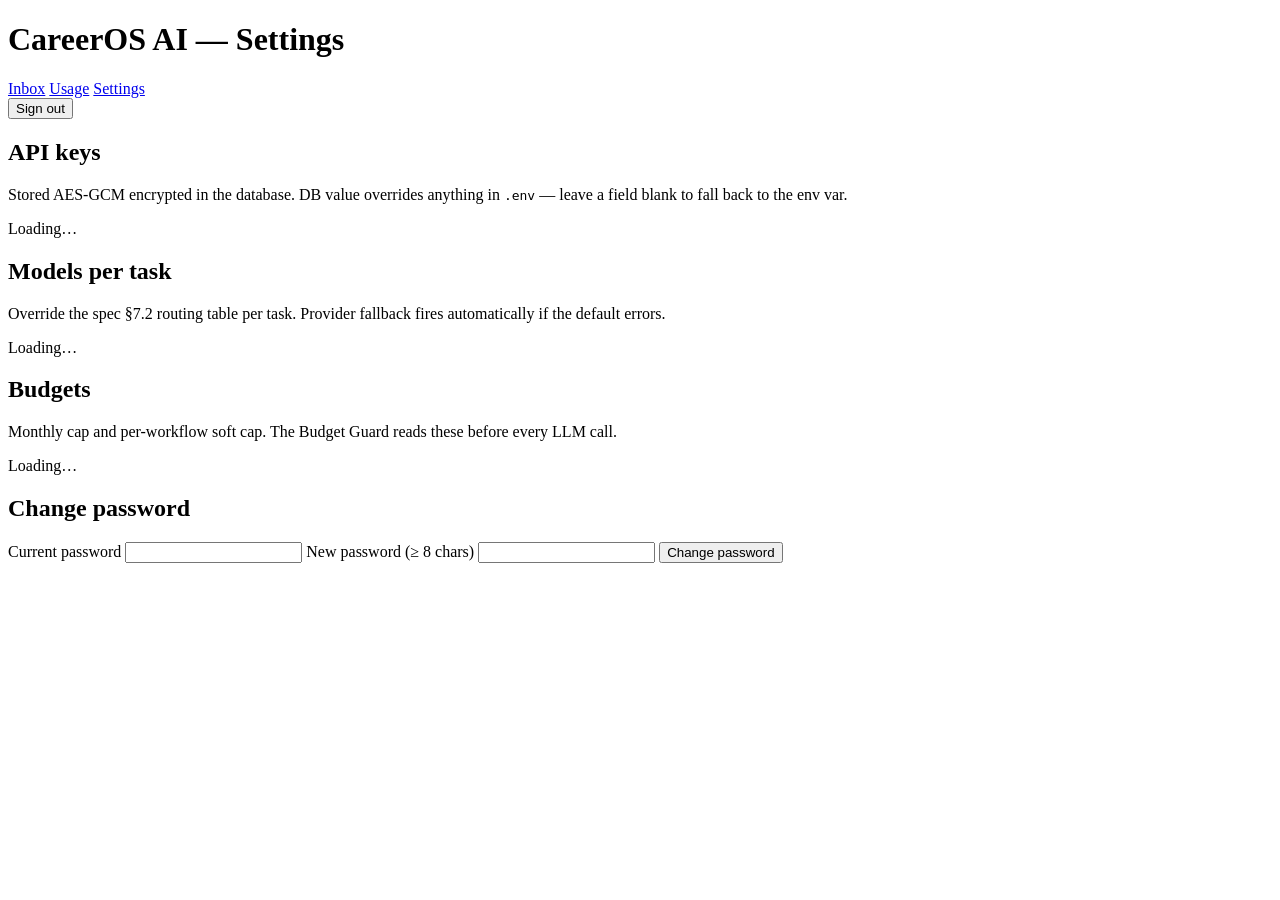
==== app/static/settings.html @ fa61d783 "feat(settings): /ui/settings page + /api/settings + runtime overrides via settings_store Realises sp" ====
<!doctype html>
<html lang="en">
  <head>
    <meta charset="utf-8" />
    <meta name="viewport" content="width=device-width, initial-scale=1" />
    <title>CareerOS AI — Settings</title>
    <link rel="stylesheet" href="/ui/styles.css" />
    <link rel="stylesheet" href="/ui/usage.css" />
    <link rel="stylesheet" href="/ui/settings.css" />
  </head>
  <body>
    <header class="topbar">
      <h1 class="serif">CareerOS AI <span class="muted">— Settings</span></h1>
      <nav class="topnav">
        <a href="/ui/" class="navlink">Inbox</a>
        <a href="/ui/usage.html" class="navlink">Usage</a>
        <a href="/ui/settings.html" class="navlink active">Settings</a>
      </nav>
      <button id="logout" class="ghost" title="Sign out">Sign out</button>
    </header>

    <main class="settings-main">
      <section class="panel">
        <header class="panel-head">
          <h2 class="serif">API keys</h2>
          <p class="muted small">
            Stored AES-GCM encrypted in the database. DB value overrides anything
            in <code>.env</code> — leave a field blank to fall back to the env var.
          </p>
        </header>
        <div id="api-keys" class="settings-grid">
          <div class="muted small empty-row">Loading…</div>
        </div>
      </section>

      <section class="panel">
        <header class="panel-head">
          <h2 class="serif">Models per task</h2>
          <p class="muted small">
            Override the spec §7.2 routing table per task. Provider fallback fires
            automatically if the default errors.
          </p>
        </header>
        <div id="models-table" class="settings-grid">
          <div class="muted small empty-row">Loading…</div>
        </div>
      </section>

      <section class="panel">
        <header class="panel-head">
          <h2 class="serif">Budgets</h2>
          <p class="muted small">
            Monthly cap and per-workflow soft cap. The Budget Guard reads these
            before every LLM call.
          </p>
        </header>
        <div id="budgets" class="settings-grid">
          <div class="muted small empty-row">Loading…</div>
        </div>
      </section>

      <section class="panel">
        <header class="panel-head">
          <h2 class="serif">Change password</h2>
        </header>
        <form id="pw-form" class="pw-form">
          <label class="field">
            Current password
            <input type="password" id="pw-old" autocomplete="current-password" required />
          </label>
          <label class="field">
            New password (≥ 8 chars)
            <input type="password" id="pw-new" autocomplete="new-password" minlength="8" required />
          </label>
          <button class="primary" type="submit">Change password</button>
          <span id="pw-status" class="status small"></span>
        </form>
      </section>
    </main>

    <template id="key-row-template">
      <div class="kv-row">
        <label class="kv-label"></label>
        <div class="kv-value">
          <input type="password" class="kv-input" autocomplete="off" placeholder="" />
          <span class="kv-source-pill"></span>
          <button class="ghost kv-show" type="button" title="Show / hide">👁</button>
        </div>
        <div class="kv-actions">
          <button class="primary kv-save" type="button">Save</button>
          <button class="ghost kv-test" type="button">Test</button>
          <button class="ghost kv-clear" type="button" title="Delete from DB (revert to .env)">↺</button>
        </div>
        <div class="kv-status status small" role="status"></div>
      </div>
    </template>

    <template id="model-row-template">
      <div class="model-row">
        <div class="model-task"></div>
        <div class="model-cell">
          <label class="muted small">Default</label>
          <select class="model-select" data-which="default"></select>
          <span class="kv-source-pill"></span>
        </div>
        <div class="model-cell">
          <label class="muted small">Fallback</label>
          <select class="model-select" data-which="fallback"></select>
          <span class="kv-source-pill"></span>
        </div>
        <div class="kv-actions">
          <button class="primary model-save" type="button">Save</button>
          <button class="ghost model-reset" type="button" title="Use spec default">↺</button>
        </div>
        <div class="kv-status status small" role="status"></div>
      </div>
    </template>

    <template id="budget-row-template">
      <div class="kv-row">
        <label class="kv-label"></label>
        <div class="kv-value">
          <input type="text" class="kv-input" inputmode="decimal" />
          <span class="kv-source-pill"></span>
        </div>
        <div class="kv-actions">
          <button class="primary kv-save" type="button">Save</button>
          <button class="ghost kv-clear" type="button" title="Delete from DB (revert to .env)">↺</button>
        </div>
        <div class="kv-status status small" role="status"></div>
      </div>
    </template>

    <script src="/ui/settings.js"></script>
  </body>
</html>
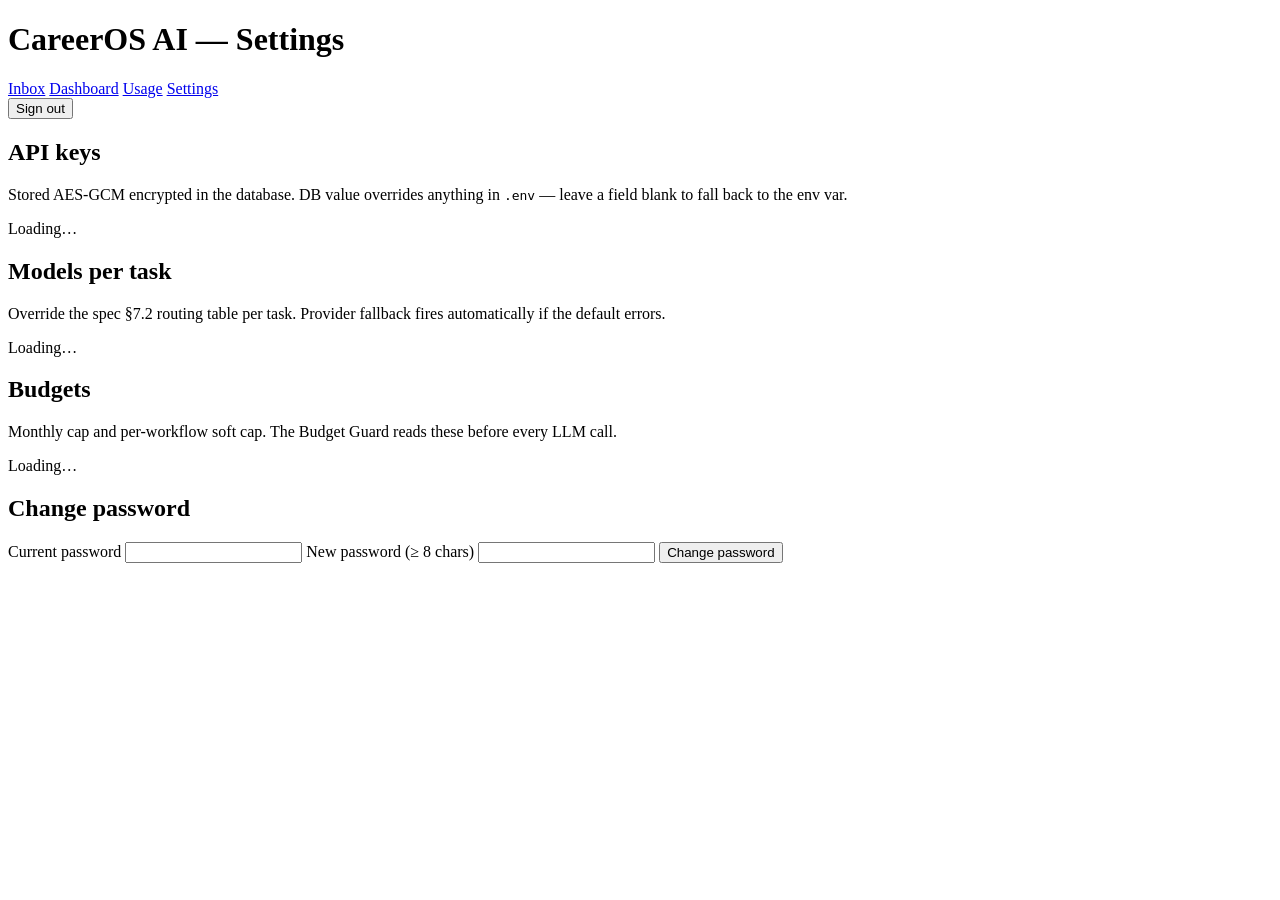
==== commit 5aa8d624: "feat(lifecycle): manual application status + dashboard Spec §25.6 — adds user-driven application tra" ====
--- a/app/static/settings.html
+++ b/app/static/settings.html
@@ -13,6 +13,7 @@
       <h1 class="serif">CareerOS AI <span class="muted">— Settings</span></h1>
       <nav class="topnav">
         <a href="/ui/" class="navlink">Inbox</a>
+        <a href="/ui/dashboard.html" class="navlink">Dashboard</a>
         <a href="/ui/usage.html" class="navlink">Usage</a>
         <a href="/ui/settings.html" class="navlink active">Settings</a>
       </nav>
